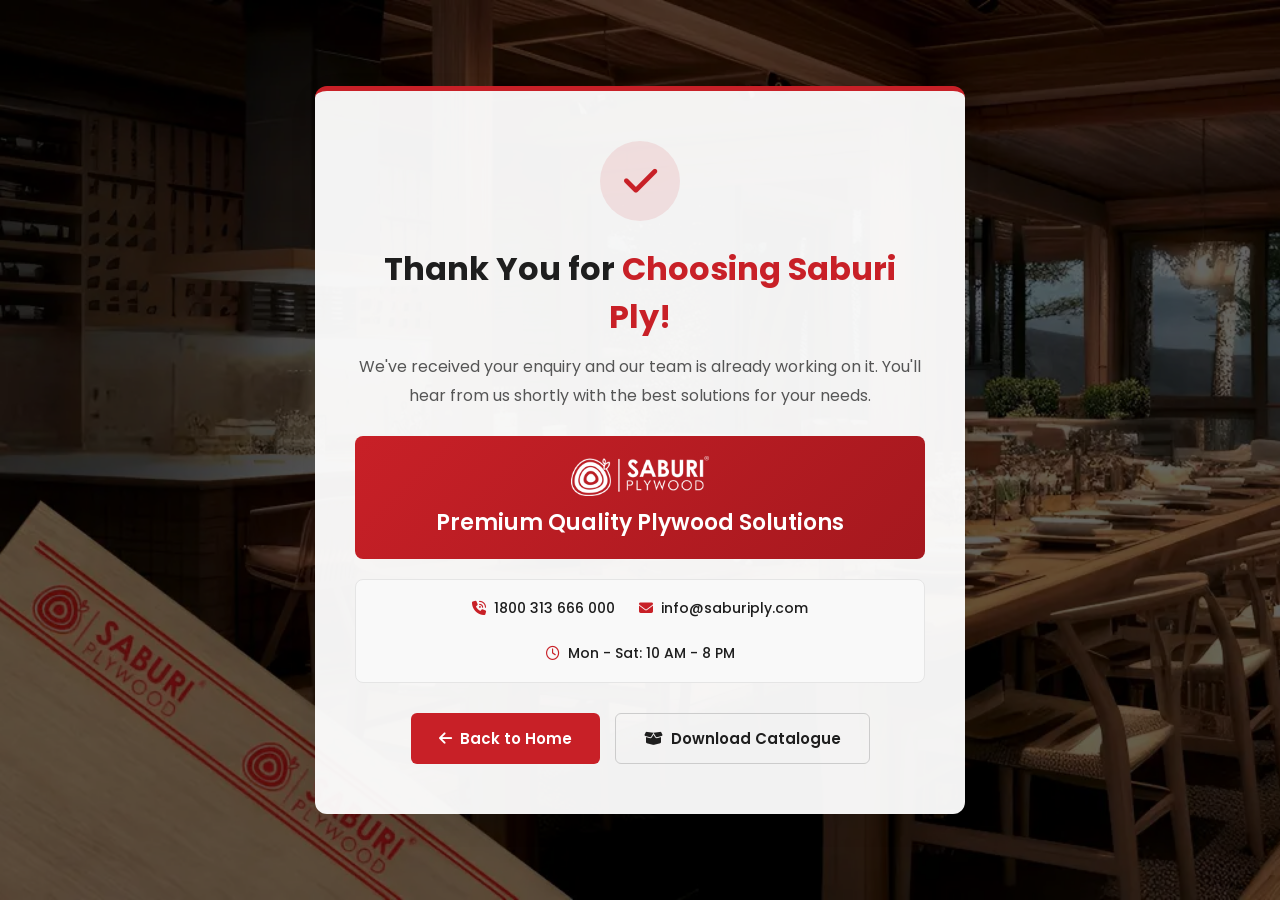
==== thank-you.html @ 3d3f7492 "Landing Page With HTML" ====
<!DOCTYPE html>
<html lang="en">
<head>
  <meta charset="UTF-8" />
  <meta name="viewport" content="width=device-width, initial-scale=1.0" />
  <title>Thank You - Saburi Ply</title>
  <!-- Google Fonts -->
  <link rel="preconnect" href="https://fonts.googleapis.com" />
  <link rel="preconnect" href="https://fonts.gstatic.com" crossorigin />
  <link href="https://fonts.googleapis.com/css2?family=Poppins:wght@400;500;600;700&display=swap" rel="stylesheet" />
  <!-- Font Awesome for Icons -->
  <link rel="stylesheet" href="https://cdnjs.cloudflare.com/ajax/libs/font-awesome/6.5.1/css/all.min.css" />

  <style>
    :root {
      --primary-red: #c82027;
      --dark-red: #a5181e;
      --text-dark: #1e1e1e;
      --text-muted: #555555;
      --bg-light: #f9f9f9;
      --border-color: #e5e5e5;
    }

    * {
      margin: 0;
      padding: 0;
      box-sizing: border-box;
      font-family: "Poppins", sans-serif;
    }

    body {
      background: url('assets/img/main-hero-banner.webp') no-repeat center center fixed;
      background-size: cover;
      color: var(--text-dark);
      display: flex;
      flex-direction: column;
      min-height: 100vh;
      position: relative;
    }

    body::before {
      content: '';
      position: absolute;
      top: 0;
      left: 0;
      width: 100%;
      height: 100%;
      background-color: rgba(0, 0, 0, 0.6);
      z-index: -1;
    }

    /* Header */
    header {
      background-color: #ffffff;
      padding: 16px 5%;
      box-shadow: 0 2px 10px rgba(0, 0, 0, 0.06);
      display: flex;
      justify-content: space-between;
      align-items: center;
      position: sticky;
      top: 0;
      z-index: 100;
    }

    .logo {
      display: flex;
      align-items: center;
      text-decoration: none;
      gap: 10px;
    }

    .logo-icon {
      width: 40px;
      height: 40px;
      border-radius: 50%;
      border: 3px solid var(--primary-red);
      display: flex;
      align-items: center;
      justify-content: center;
      color: var(--primary-red);
      font-weight: 700;
      font-size: 18px;
    }

    .logo-text {
      display: flex;
      flex-direction: column;
      border-left: 2px solid var(--primary-red);
      padding-left: 10px;
    }

    .logo-text span:first-child {
      color: var(--primary-red);
      font-size: 20px;
      font-weight: 700;
      line-height: 1.1;
      letter-spacing: 0.5px;
    }

    .logo-text span:last-child {
      color: var(--text-dark);
      font-size: 11px;
      font-weight: 600;
      letter-spacing: 1.5px;
    }

    .header-phone {
      display: flex;
      align-items: center;
      gap: 8px;
      background-color: var(--primary-red);
      color: #ffffff;
      text-decoration: none;
      padding: 10px 18px;
      border-radius: 6px;
      font-size: 14px;
      font-weight: 500;
      transition: background 0.3s ease;
    }

    .header-phone:hover {
      background-color: var(--dark-red);
    }

    /* Main Thank You Section */
    main {
      flex: 1;
      display: flex;
      align-items: center;
      justify-content: center;
      padding: 60px 20px;
    }

    .thank-you-card {
      background: rgba(255, 255, 255, 0.95);
      max-width: 650px;
      width: 100%;
      padding: 50px 40px;
      border-radius: 12px;
      box-shadow: 0 10px 30px rgba(0, 0, 0, 0.07);
      text-align: center;
      border-top: 5px solid var(--primary-red);
    }

    .check-circle {
      width: 80px;
      height: 80px;
      background-color: rgba(200, 32, 39, 0.1);
      color: var(--primary-red);
      border-radius: 50%;
      display: flex;
      align-items: center;
      justify-content: center;
      font-size: 38px;
      margin: 0 auto 24px;
      animation: scaleUp 0.5s ease-out;
    }

    @keyframes scaleUp {
      0% {
        transform: scale(0.6);
        opacity: 0;
      }
      100% {
        transform: scale(1);
        opacity: 1;
      }
    }

    .thank-you-card h1 {
      font-size: 32px;
      font-weight: 700;
      color: var(--text-dark);
      margin-bottom: 12px;
    }

    .thank-you-card h1 span {
      color: var(--primary-red);
    }

    .thank-you-card p {
      font-size: 16px;
      color: var(--text-muted);
      line-height: 1.8;
      margin-bottom: 25px;
    }

    .info-box {
      background-color: var(--bg-light);
      border: 1px solid var(--border-color);
      border-radius: 8px;
      padding: 18px 20px;
      margin-bottom: 30px;
      display: flex;
      flex-wrap: wrap;
      justify-content: center;
      gap: 24px;
      font-size: 14px;
    }

    .info-item {
      display: flex;
      align-items: center;
      gap: 8px;
      color: var(--text-dark);
      font-weight: 500;
    }

    .info-item i {
      color: var(--primary-red);
    }

    .thank-you-banner {
      background: linear-gradient(135deg, var(--primary-red), var(--dark-red));
      padding: 20px;
      border-radius: 8px;
      margin: 20px 0;
      display: flex;
      align-items: center;
      justify-content: center;
      flex-direction: column;
      gap: 10px;
      color: white;
    }

    .thank-you-banner h2 {
      font-size: 22px;
      font-weight: 600;
      margin: 0;
    }

    .banner-logo {
      height: 40px;
      filter: brightness(0) invert(1);
    }

    .action-buttons {
      display: flex;
      justify-content: center;
      gap: 15px;
      flex-wrap: wrap;
    }

    .btn-primary {
      background-color: var(--primary-red);
      color: #ffffff;
      text-decoration: none;
      padding: 13px 28px;
      border-radius: 6px;
      font-weight: 600;
      font-size: 15px;
      display: inline-flex;
      align-items: center;
      gap: 8px;
      transition: all 0.3s ease;
    }

    .btn-primary:hover {
      background-color: var(--dark-red);
      transform: translateY(-2px);
    }

    .btn-outline {
      background-color: transparent;
      color: var(--text-dark);
      border: 1.5px solid #cccccc;
      text-decoration: none;
      padding: 13px 28px;
      border-radius: 6px;
      font-weight: 600;
      font-size: 15px;
      display: inline-flex;
      align-items: center;
      gap: 8px;
      transition: all 0.3s ease;
    }

    .btn-outline:hover {
      border-color: var(--primary-red);
      color: var(--primary-red);
    }

    /* Footer */
    footer {
      background-color: #161616;
      color: #cccccc;
      padding: 24px 5%;
      text-align: center;
      font-size: 13px;
    }

    footer .footer-links {
      margin-bottom: 10px;
    }

    footer a {
      color: #ffffff;
      text-decoration: none;
      margin: 0 10px;
    }

    footer a:hover {
      color: var(--primary-red);
    }

    @media (max-width: 576px) {
      .thank-you-card {
        padding: 36px 22px;
      }
      .thank-you-card h1 {
        font-size: 26px;
      }
      .thank-you-banner h2 {
        font-size: 18px;
      }
      .header-phone span {
        display: none;
      }
    }
  </style>
</head>
<body>

  <!-- Main Content -->
  <main>
    <div class="thank-you-card">
      <div class="check-circle">
        <i class="fa-solid fa-check"></i>
      </div>

      <h1>Thank You for <span>Choosing Saburi Ply!</span></h1>
      <p class="thank-you-message">
        We've received your enquiry and our team is already working on it. You'll hear from us shortly with the best solutions for your needs.
      </p>

      <div class="thank-you-banner">
        <img src="assets/img/logo.webp" alt="Saburi Ply Logo" class="banner-logo">
        <h2>Premium Quality Plywood Solutions</h2>
      </div>

      <div class="info-box">
        <div class="info-item">
          <i class="fa-solid fa-phone-volume"></i>
          <span>1800 313 666 000</span>
        </div>
        <div class="info-item">
          <i class="fa-solid fa-envelope"></i>
          <span>info@saburiply.com</span>
        </div>
        <div class="info-item">
          <i class="fa-regular fa-clock"></i>
          <span>Mon - Sat: 10 AM - 8 PM</span>
        </div>
      </div>

      <div class="action-buttons">
        <a href="index.html" class="btn-primary">
          <i class="fa-solid fa-arrow-left"></i> Back to Home
        </a>
        <a href="#products" class="btn-outline">
          <i class="fa-solid fa-box-open"></i> Download Catalogue
        </a>
      </div>
    </div>
  </main>

</body>
</html>
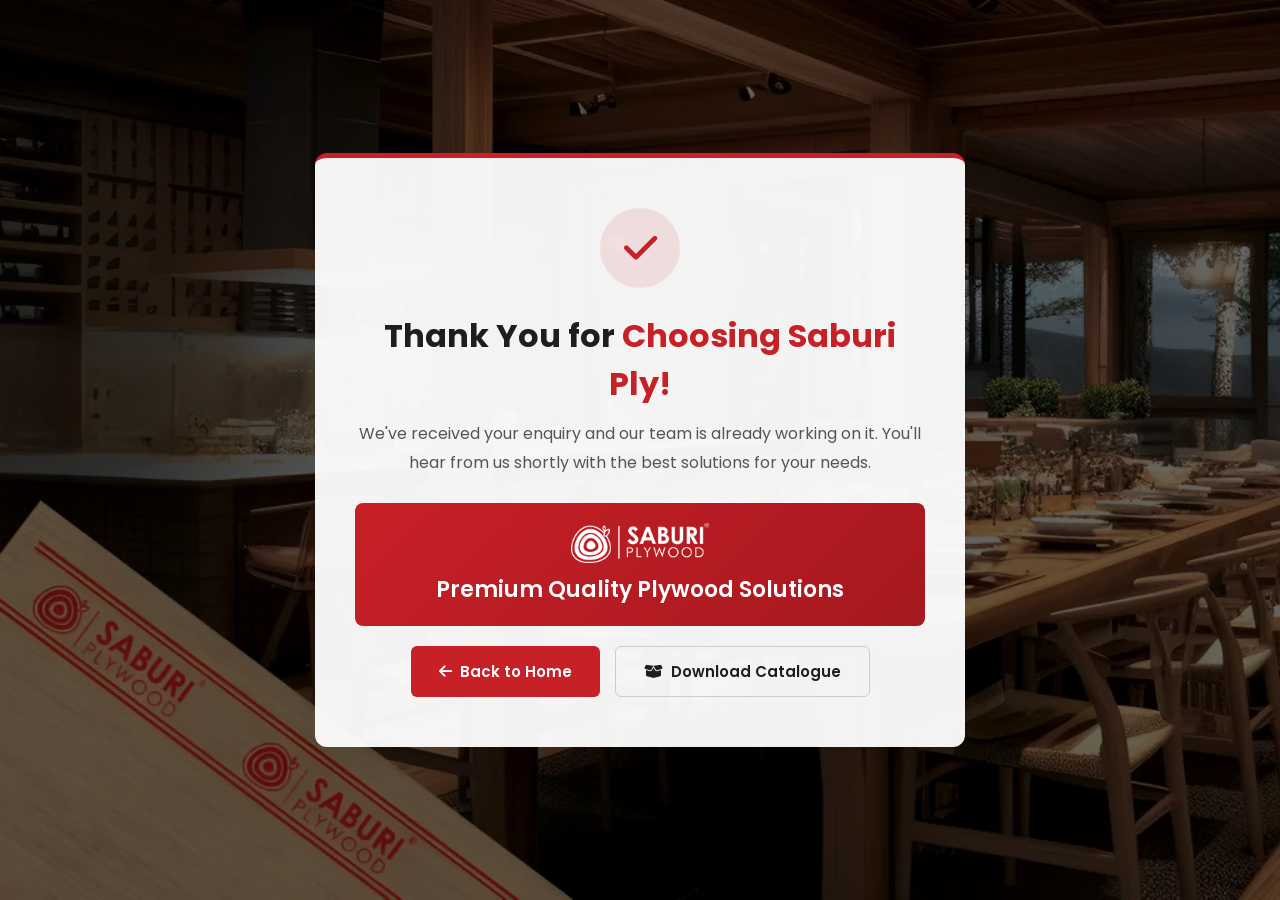
==== commit fae993d7: "Thank-you page: home link + catalogue download" ====
--- a/thank-you.html
+++ b/thank-you.html
@@ -338,21 +338,6 @@
         <h2>Premium Quality Plywood Solutions</h2>
       </div>
 
-      <div class="info-box">
-        <div class="info-item">
-          <i class="fa-solid fa-phone-volume"></i>
-          <span>1800 313 666 000</span>
-        </div>
-        <div class="info-item">
-          <i class="fa-solid fa-envelope"></i>
-          <span>info@saburiply.com</span>
-        </div>
-        <div class="info-item">
-          <i class="fa-regular fa-clock"></i>
-          <span>Mon - Sat: 10 AM - 8 PM</span>
-        </div>
-      </div>
-
       <div class="action-buttons">
         <a href="index.html" class="btn-primary">
           <i class="fa-solid fa-arrow-left"></i> Back to Home
